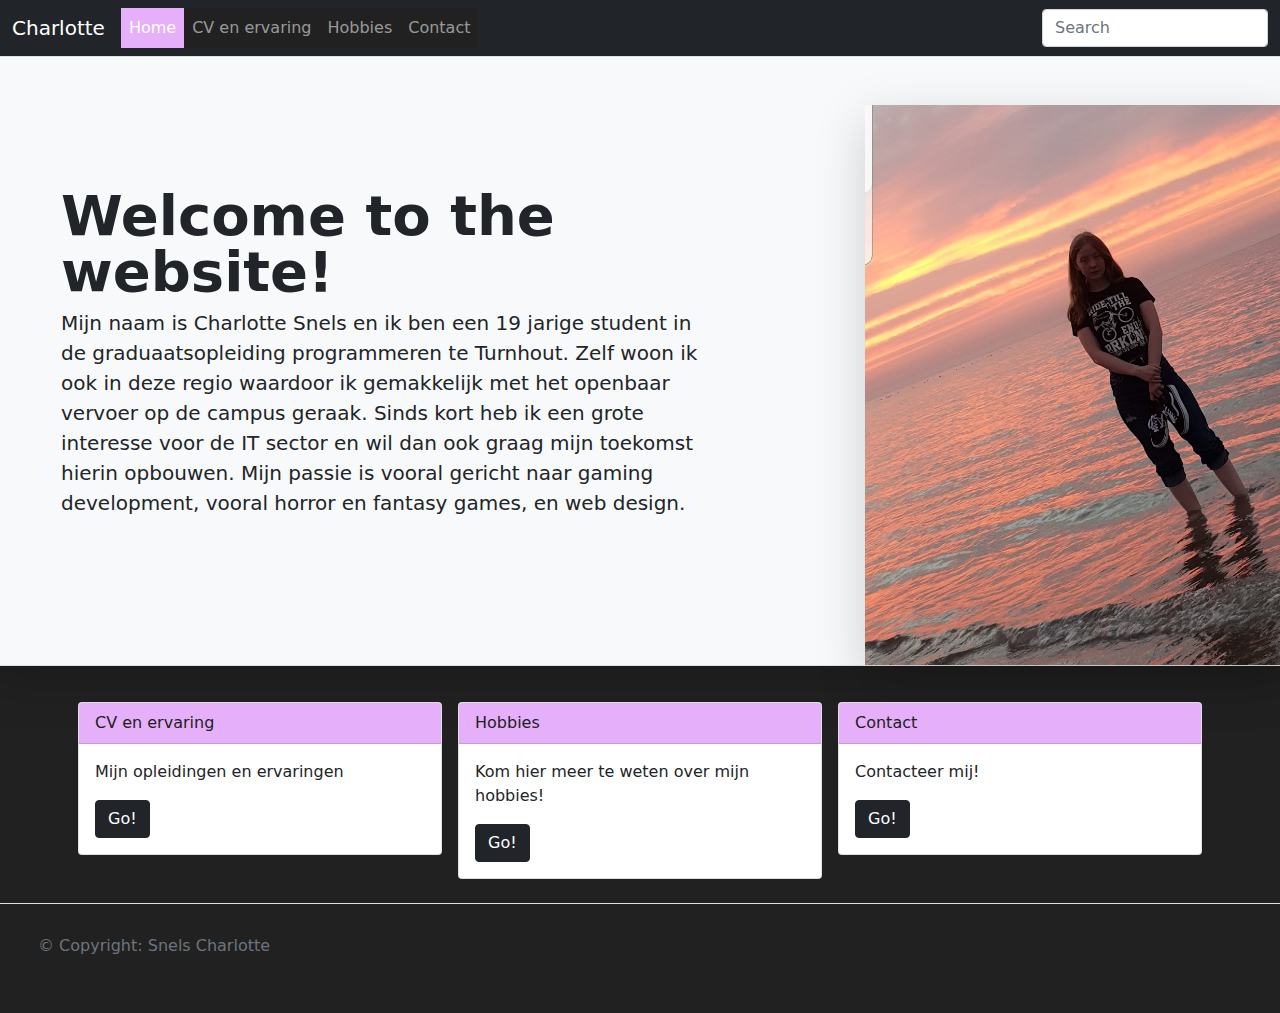
==== index.html @ e61a887d "eerste upload" ====
<!DOCTYPE html>
<html lang="en">
<head>
    <meta charset="UTF-8">
    <meta http-equiv="X-UA-Compatible" content="IE=edge">
    <meta name="viewport" content="width=device-width, initial-scale=1.0">
    <link href="css/bootstrap.min.css" rel="stylesheet">
    <link href="file.css" rel="stylesheet">
    <title>Homepage</title> 

    <style>
      body{
        background-color: #212121;
      }

     .container{
      padding-top: 10px;
      margin-top: 10px;
     }

    </style>
</head>
<body> 

    <nav class="navbar navbar-expand-md navbar-dark bg-dark" aria-label="Fourth navbar example">
      <div class="container-fluid">
        <a class="navbar-brand" href="#">Charlotte</a>
        <button class="navbar-toggler" type="button" data-bs-toggle="collapse" data-bs-target="#navbarsExample04" aria-controls="navbarsExample04" aria-expanded="false" aria-label="Toggle navigation">
          <span class="navbar-toggler-icon"></span>
        </button>
  
        <div class="collapse navbar-collapse" id="navbarsExample04">
          <ul class="navbar-nav me-auto mb-2 mb-md-0">
            <li class="nav-item">
              <a class="nav-link active" aria-current="page" href="index.html">Home</a>
            </li>
            <li class="nav-item">
              <a class="nav-link" href="CV.html">CV en ervaring</a>
            </li>
            <li class="nav-item">
              <a class="nav-link" href="hobbies.html">Hobbies</a>
            </li>
            <li class="nav-item">
              <a class="nav-link" href="contact.html">Contact</a>
            </li> 
              <ul class="dropdown-menu">
                <li><a class="dropdown-item" href="index.html">Home</a></li>
                <li><a class="dropdown-item" href="CV.html">CV en ervaring</a></li>
                <li><a class="dropdown-item" href="hobbies.html">Hobbies</a></li>
                <li><a class="dropdown-item" href="contact.html">Contact</a></li>
              </ul>
            </li>
          </ul>
          <form role="search">
            <input class="form-control" type="search" placeholder="Search" aria-label="Search">
          </form>
        </div>
      </div>
    </nav>
   

    <div class="row p-4 pb-0 pe-lg-0 pt-lg-5 align-items-center rounded-3 border shadow-lg bg-light">
      <div class="col-lg-7 p-3 p-lg-5 pt-lg-3">
        <h1 class="display-4 fw-bold lh-1">Welcome to the website!</h1>
        <p class="lead">Mijn naam is Charlotte Snels en ik ben een 19 jarige student in de graduaatsopleiding programmeren te Turnhout.
          Zelf woon ik ook in deze regio waardoor ik gemakkelijk met het openbaar vervoer op de campus geraak.
          Sinds kort heb ik een grote interesse voor de IT sector en wil dan ook graag mijn toekomst hierin opbouwen.
          Mijn passie is vooral gericht naar gaming development, vooral horror en fantasy games, en web design.
        </p>
        <div class="d-grid gap-2 d-md-flex justify-content-md-start mb-4 mb-lg-3">
        </div>
      </div>
      <div class="col-lg-4 offset-lg-1 p-0 overflow-hidden shadow-lg">
          <img class="rounded-lg-3" src="images/MeFoto.jpg" alt="" width="560">
      </div>
    </div>

    <section class="container">
      <div class="row">
          <div class="col-md-4 g-3">
              <div class="card">
                  <div class="card-header">
                    CV en ervaring
                  </div>
                  <div class="card-body">
                    <!-- <h5 class="card-title">Special title treatment</h5> -->
                    <p class="card-text">Mijn opleidingen en ervaringen</p>
                    <a href="CV.html" class="btn btn-dark">Go!</a>
                  </div>
                </div>
          </div>
          <div class="col-md-4 g-3">
              <div class="card">
                  <div class="card-header">
                    Hobbies
                  </div>
                  <div class="card-body">
                    <!-- <h5 class="card-title">Special title treatment</h5> -->
                    <p class="card-text">Kom hier meer te weten over mijn hobbies!</p>
                    <a href="hobbies.html" class="btn btn-dark">Go!</a>
                  </div>
                </div>
          </div>
          <div class="col-md-4 g-3">
              <div class="card">
                  <div class="card-header">
                    Contact
                  </div>
                  <div class="card-body">
                    <!-- <h5 class="card-title">Special title treatment</h5> -->
                    <p class="card-text">Contacteer mij!</p>
                    <a href="contact.html" class="btn btn-dark">Go!</a>
                  </div>
                </div>
          </div>
      </div>
          

  </section>


  <section>
    <footer class="d-flex flex-wrap justify-content-between align-items-center py-3 my-4 border-top">
      <div class="col-md-4 d-flex align-items-center">
        <a href="/" class="mb-3 me-2 mb-md-0 text-muted text-decoration-none lh-1">
          <svg class="bi" width="30" height="24"><use xlink:href="#bootstrap"></use></svg>
        </a>
        <span class="mb-3 mb-md-0 text-muted">© Copyright: Snels Charlotte</span>
      </div>
  
      <ul class="nav col-md-4 justify-content-end list-unstyled d-flex">
        <li class="ms-3"><a class="text-muted" href="#"><svg class="bi" width="24" height="24"><use xlink:href="#twitter"></use></svg></a></li>
        <li class="ms-3"><a class="text-muted" href="#"><svg class="bi" width="24" height="24"><use xlink:href="#instagram"></use></svg></a></li>
        <li class="ms-3"><a class="text-muted" href="#"><svg class="bi" width="24" height="24"><use xlink:href="#instagram"></use></svg></a></li>
      </ul>
    </footer>
  </section>
    

    <script src="js/bootstrap.bundle.min.js"></script>
</body>
</html>
---- file.css ----
ul {
    list-style-type: none;
    margin: 0;
    padding: 0;
    overflow: hidden;
    background-color: #212121;
  }

  li {
     float: left;
  }

  li a {
    display: block;
    color: white;
    text-align: center;
    padding: 14px 16px;
    text-decoration: none; 
  }

  li a:hover:not(.active) {
    background-color: gray
  }

  .active {
    background-color: #e6affa
  }

  .card-header{
    color:#212121;
    background-color:#e6affa;
   }
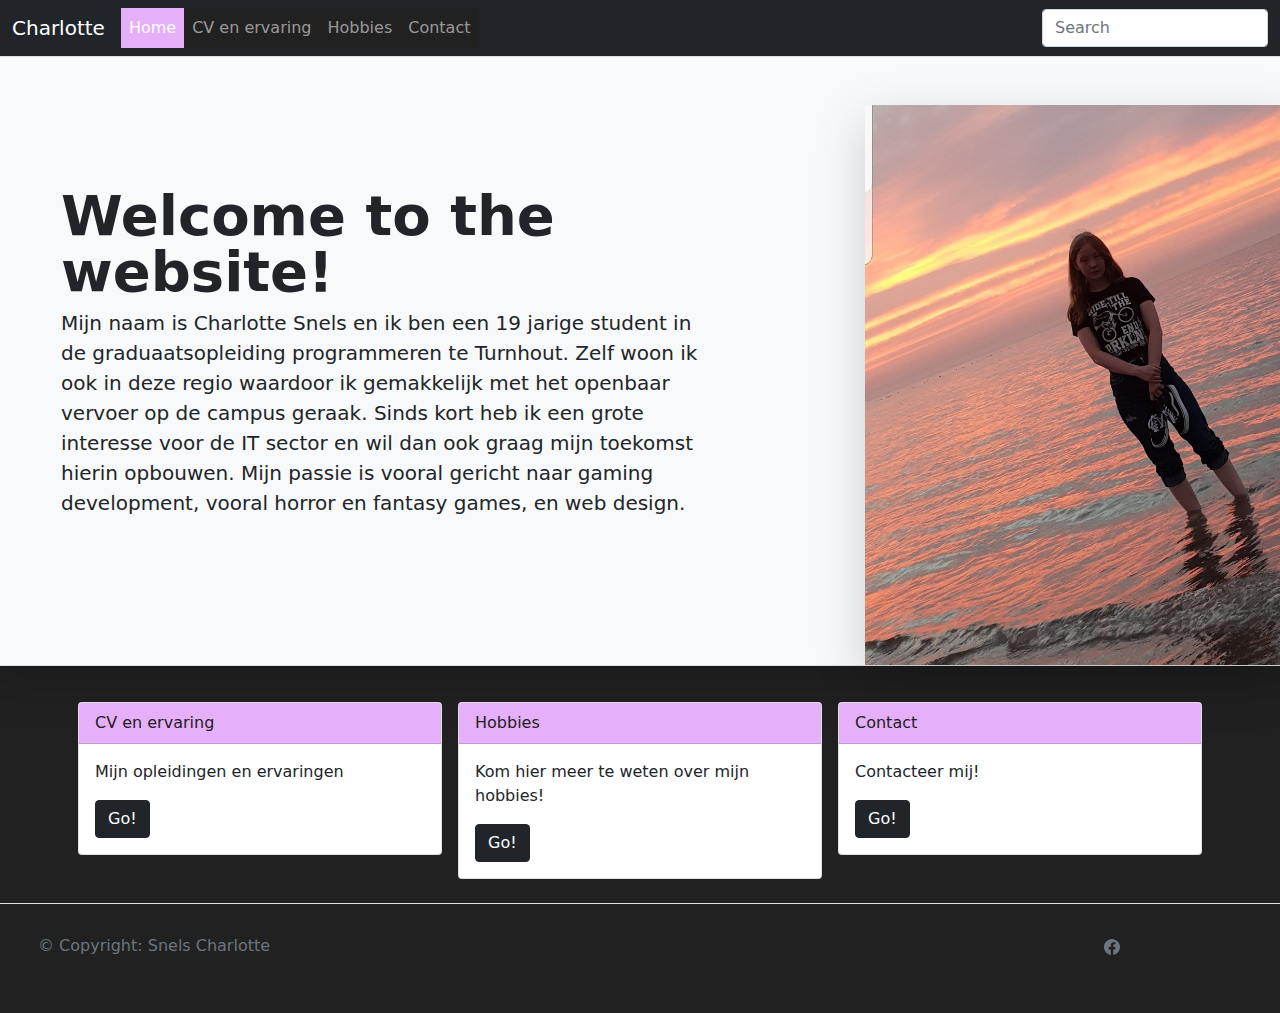
==== commit e915c715: "aangepast" ====
--- a/index.html
+++ b/index.html
@@ -129,7 +129,9 @@
       </div>
   
       <ul class="nav col-md-4 justify-content-end list-unstyled d-flex">
-        <li class="ms-3"><a class="text-muted" href="#"><svg class="bi" width="24" height="24"><use xlink:href="#twitter"></use></svg></a></li>
+        <li class="ms-3"><a class="text-muted" href="#"><svg xmlns="http://www.w3.org/2000/svg" width="16" height="16" fill="currentColor" class="bi bi-facebook" viewBox="0 0 16 16">
+          <path d="M16 8.049c0-4.446-3.582-8.05-8-8.05C3.58 0-.002 3.603-.002 8.05c0 4.017 2.926 7.347 6.75 7.951v-5.625h-2.03V8.05H6.75V6.275c0-2.017 1.195-3.131 3.022-3.131.876 0 1.791.157 1.791.157v1.98h-1.009c-.993 0-1.303.621-1.303 1.258v1.51h2.218l-.354 2.326H9.25V16c3.824-.604 6.75-3.934 6.75-7.951z"/>
+        </svg></a></li>
         <li class="ms-3"><a class="text-muted" href="#"><svg class="bi" width="24" height="24"><use xlink:href="#instagram"></use></svg></a></li>
         <li class="ms-3"><a class="text-muted" href="#"><svg class="bi" width="24" height="24"><use xlink:href="#instagram"></use></svg></a></li>
       </ul>
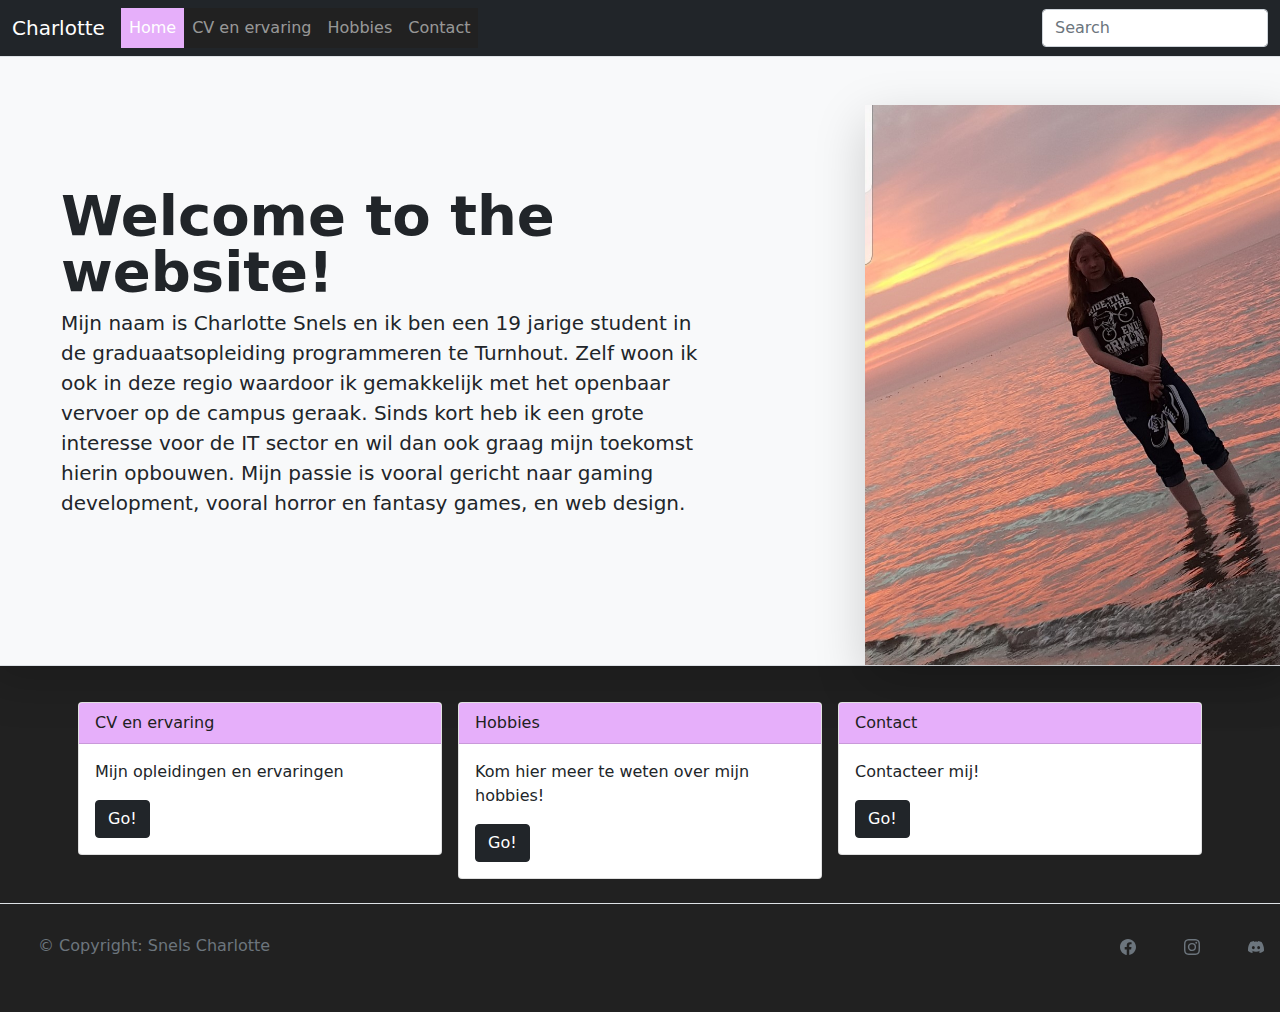
==== commit ad2d1596: "nogmaals aangepast" ====
--- a/index.html
+++ b/index.html
@@ -129,11 +129,15 @@
       </div>
   
       <ul class="nav col-md-4 justify-content-end list-unstyled d-flex">
-        <li class="ms-3"><a class="text-muted" href="#"><svg xmlns="http://www.w3.org/2000/svg" width="16" height="16" fill="currentColor" class="bi bi-facebook" viewBox="0 0 16 16">
+        <li class="ms-3"><a class="text-muted" href="https://nl-nl.facebook.com/"><svg xmlns="http://www.w3.org/2000/svg" width="16" height="16" fill="currentColor" class="bi bi-facebook" viewBox="0 0 16 16">
           <path d="M16 8.049c0-4.446-3.582-8.05-8-8.05C3.58 0-.002 3.603-.002 8.05c0 4.017 2.926 7.347 6.75 7.951v-5.625h-2.03V8.05H6.75V6.275c0-2.017 1.195-3.131 3.022-3.131.876 0 1.791.157 1.791.157v1.98h-1.009c-.993 0-1.303.621-1.303 1.258v1.51h2.218l-.354 2.326H9.25V16c3.824-.604 6.75-3.934 6.75-7.951z"/>
         </svg></a></li>
-        <li class="ms-3"><a class="text-muted" href="#"><svg class="bi" width="24" height="24"><use xlink:href="#instagram"></use></svg></a></li>
-        <li class="ms-3"><a class="text-muted" href="#"><svg class="bi" width="24" height="24"><use xlink:href="#instagram"></use></svg></a></li>
+        <li class="ms-3"><a class="text-muted" href="https://www.instagram.com/"><svg xmlns="http://www.w3.org/2000/svg" width="16" height="16" fill="currentColor" class="bi bi-instagram" viewBox="0 0 16 16">
+          <path d="M8 0C5.829 0 5.556.01 4.703.048 3.85.088 3.269.222 2.76.42a3.917 3.917 0 0 0-1.417.923A3.927 3.927 0 0 0 .42 2.76C.222 3.268.087 3.85.048 4.7.01 5.555 0 5.827 0 8.001c0 2.172.01 2.444.048 3.297.04.852.174 1.433.372 1.942.205.526.478.972.923 1.417.444.445.89.719 1.416.923.51.198 1.09.333 1.942.372C5.555 15.99 5.827 16 8 16s2.444-.01 3.298-.048c.851-.04 1.434-.174 1.943-.372a3.916 3.916 0 0 0 1.416-.923c.445-.445.718-.891.923-1.417.197-.509.332-1.09.372-1.942C15.99 10.445 16 10.173 16 8s-.01-2.445-.048-3.299c-.04-.851-.175-1.433-.372-1.941a3.926 3.926 0 0 0-.923-1.417A3.911 3.911 0 0 0 13.24.42c-.51-.198-1.092-.333-1.943-.372C10.443.01 10.172 0 7.998 0h.003zm-.717 1.442h.718c2.136 0 2.389.007 3.232.046.78.035 1.204.166 1.486.275.373.145.64.319.92.599.28.28.453.546.598.92.11.281.24.705.275 1.485.039.843.047 1.096.047 3.231s-.008 2.389-.047 3.232c-.035.78-.166 1.203-.275 1.485a2.47 2.47 0 0 1-.599.919c-.28.28-.546.453-.92.598-.28.11-.704.24-1.485.276-.843.038-1.096.047-3.232.047s-2.39-.009-3.233-.047c-.78-.036-1.203-.166-1.485-.276a2.478 2.478 0 0 1-.92-.598 2.48 2.48 0 0 1-.6-.92c-.109-.281-.24-.705-.275-1.485-.038-.843-.046-1.096-.046-3.233 0-2.136.008-2.388.046-3.231.036-.78.166-1.204.276-1.486.145-.373.319-.64.599-.92.28-.28.546-.453.92-.598.282-.11.705-.24 1.485-.276.738-.034 1.024-.044 2.515-.045v.002zm4.988 1.328a.96.96 0 1 0 0 1.92.96.96 0 0 0 0-1.92zm-4.27 1.122a4.109 4.109 0 1 0 0 8.217 4.109 4.109 0 0 0 0-8.217zm0 1.441a2.667 2.667 0 1 1 0 5.334 2.667 2.667 0 0 1 0-5.334z"/>
+        </svg></a></li>
+        <li class="ms-3"><a class="text-muted" href="https://discord.com/"><svg xmlns="http://www.w3.org/2000/svg" width="16" height="16" fill="currentColor" class="bi bi-discord" viewBox="0 0 16 16">
+          <path d="M13.545 2.907a13.227 13.227 0 0 0-3.257-1.011.05.05 0 0 0-.052.025c-.141.25-.297.577-.406.833a12.19 12.19 0 0 0-3.658 0 8.258 8.258 0 0 0-.412-.833.051.051 0 0 0-.052-.025c-1.125.194-2.22.534-3.257 1.011a.041.041 0 0 0-.021.018C.356 6.024-.213 9.047.066 12.032c.001.014.01.028.021.037a13.276 13.276 0 0 0 3.995 2.02.05.05 0 0 0 .056-.019c.308-.42.582-.863.818-1.329a.05.05 0 0 0-.01-.059.051.051 0 0 0-.018-.011 8.875 8.875 0 0 1-1.248-.595.05.05 0 0 1-.02-.066.051.051 0 0 1 .015-.019c.084-.063.168-.129.248-.195a.05.05 0 0 1 .051-.007c2.619 1.196 5.454 1.196 8.041 0a.052.052 0 0 1 .053.007c.08.066.164.132.248.195a.051.051 0 0 1-.004.085 8.254 8.254 0 0 1-1.249.594.05.05 0 0 0-.03.03.052.052 0 0 0 .003.041c.24.465.515.909.817 1.329a.05.05 0 0 0 .056.019 13.235 13.235 0 0 0 4.001-2.02.049.049 0 0 0 .021-.037c.334-3.451-.559-6.449-2.366-9.106a.034.034 0 0 0-.02-.019Zm-8.198 7.307c-.789 0-1.438-.724-1.438-1.612 0-.889.637-1.613 1.438-1.613.807 0 1.45.73 1.438 1.613 0 .888-.637 1.612-1.438 1.612Zm5.316 0c-.788 0-1.438-.724-1.438-1.612 0-.889.637-1.613 1.438-1.613.807 0 1.451.73 1.438 1.613 0 .888-.631 1.612-1.438 1.612Z"/>
+        </svg></a></li>
       </ul>
     </footer>
   </section>
